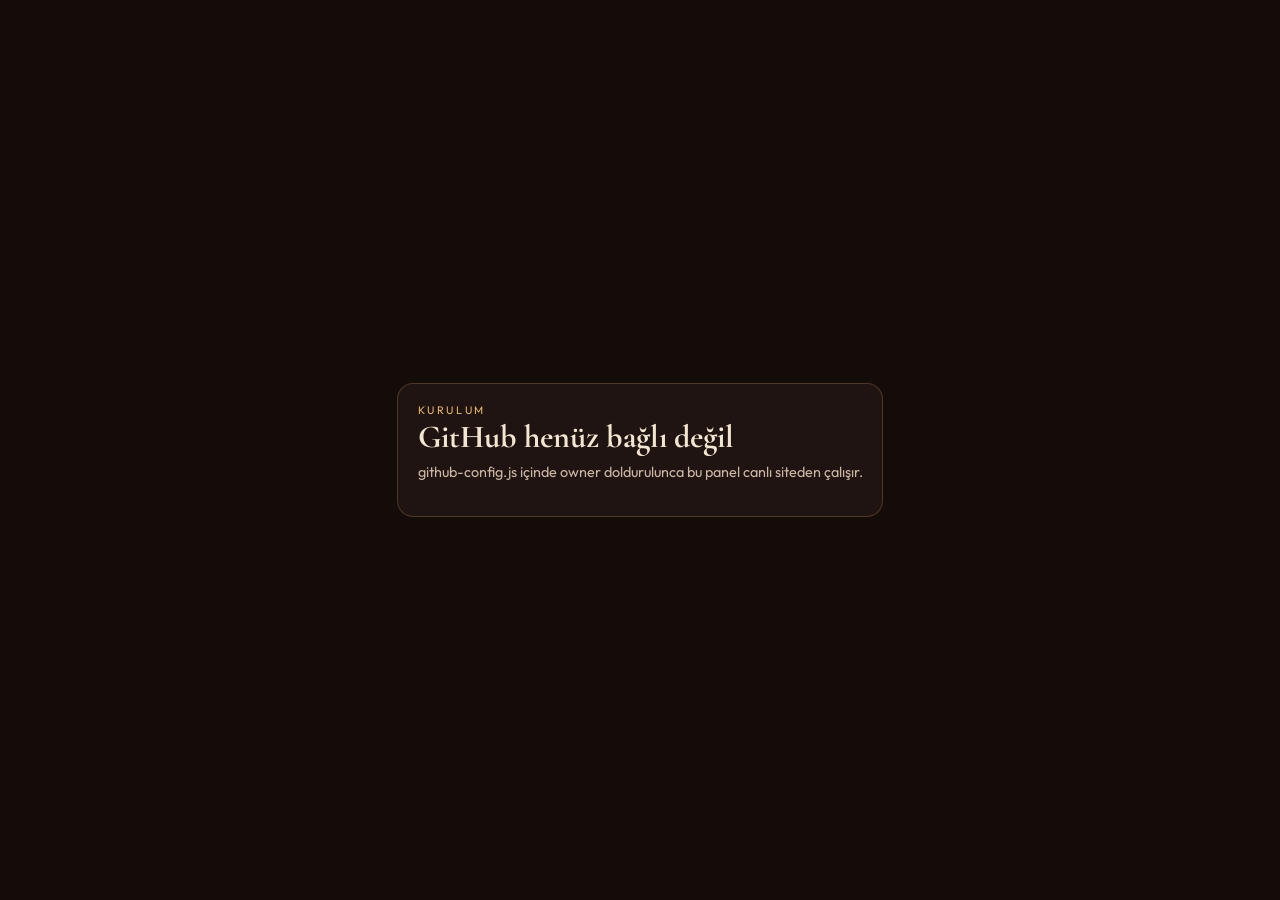
==== admin.html @ 78df75b0 "Firat Kebap QR menu and GitHub Pages admin panel. Co-authored-by: Cursor <cursoragent@cursor.com>" ====
<!DOCTYPE html>
<html lang="tr">
  <head>
    <meta charset="UTF-8" />
    <meta name="viewport" content="width=device-width, initial-scale=1" />
    <meta name="theme-color" content="#140c09" />
    <title>Admin · Fırat Kebap</title>
    <link rel="preconnect" href="https://fonts.googleapis.com" />
    <link rel="preconnect" href="https://fonts.gstatic.com" crossorigin />
    <link
      href="https://fonts.googleapis.com/css2?family=Cormorant+Garamond:wght@700&family=Outfit:wght@400;500;600;700&display=swap"
      rel="stylesheet"
    />
    <link rel="stylesheet" href="admin.css" />
  </head>
  <body>
    <section class="gate" id="setup" hidden>
      <div class="card wide">
        <p class="kicker">Kurulum</p>
        <h1>GitHub henüz bağlı değil</h1>
        <p class="hint">github-config.js içinde owner doldurulunca bu panel canlı siteden çalışır.</p>
      </div>
    </section>

    <section class="gate" id="gate">
      <div class="card wide">
        <p class="kicker">Yönetim</p>
        <h1>Fırat Kebap</h1>
        <p class="hint">
          GitHub token ile girin. Token tarayıcıda kalır, siteye yazılmaz. Müşteri menüyü token olmadan görür.
        </p>
        <p class="hint">
          Token:
          <a href="https://github.com/settings/tokens/new?scopes=repo&description=FiratKebapAdmin" target="_blank" rel="noopener"
            >repo yetkili yeni token</a
          >
          oluşturun, kopyalayıp aşağıya yapıştırın.
        </p>
        <form id="loginForm">
          <label>
            GitHub token
            <input type="password" id="pin" autocomplete="off" required />
          </label>
          <p class="err" id="loginErr" hidden></p>
          <button type="submit">Giriş</button>
        </form>
      </div>
    </section>

    <div class="app" id="app" hidden>
      <header class="top">
        <div>
          <p class="kicker">Admin</p>
          <h1>Menü düzenle</h1>
        </div>
        <div class="top-actions">
          <span class="save-state" id="saveState">Kayıtlı</span>
          <a class="ghost" href="index.html" target="_blank" rel="noopener">Menüyü gör</a>
          <button type="button" class="ghost" id="logoutBtn">Çıkış</button>
        </div>
      </header>

      <section class="card meta">
        <label>Restoran adı <input id="restName" /></label>
        <label>Alt yazı <input id="restSub" /></label>
        <label>Üst satır <input id="restKicker" /></label>
      </section>

      <div class="toolbar">
        <button type="button" id="addCat">+ Kategori</button>
      </div>

      <div id="cats"></div>
    </div>

    <script src="github-config.js"></script>
    <script src="menu.js"></script>
    <script src="cloud.js"></script>
    <script src="admin.js"></script>
  </body>
</html>
---- admin.css ----
:root {
  --bg: #140c09;
  --card: #1f1411;
  --paper: #f3e6d0;
  --muted: #cbb8a4;
  --ember: #e85d04;
  --gold: #e8b86d;
  --line: rgba(232, 184, 109, 0.22);
  --danger: #ff6b4a;
}

* {
  box-sizing: border-box;
  margin: 0;
  padding: 0;
}

body {
  min-height: 100dvh;
  font-family: Outfit, system-ui, sans-serif;
  background: #140c09;
  color: var(--paper);
}

.kicker {
  letter-spacing: 0.24em;
  text-transform: uppercase;
  font-size: 0.68rem;
  color: var(--gold);
}

h1 {
  font-family: "Cormorant Garamond", Georgia, serif;
  font-size: 2rem;
}

[hidden] {
  display: none !important;
}

.gate {
  min-height: 100dvh;
  display: grid;
  place-items: center;
  padding: 1rem;
}

.card {
  background: var(--card);
  border: 1px solid var(--line);
  border-radius: 1rem;
  padding: 1.2rem;
}

.card.wide {
  max-width: 640px;
}

.steps {
  margin: 0 0 1rem 1.1rem;
  color: var(--muted);
  display: grid;
  gap: 0.45rem;
  font-size: 0.92rem;
}

.steps a {
  color: var(--gold);
}

.rules {
  background: #140c09;
  border: 1px solid var(--line);
  border-radius: 0.8rem;
  padding: 0.8rem;
  overflow: auto;
  font-size: 0.72rem;
  color: var(--paper);
  margin: 0 0 0.8rem;
  white-space: pre-wrap;
}

.hint,
.err {
  color: var(--muted);
  font-size: 0.9rem;
  margin: 0.4rem 0 1rem;
}

.err {
  color: var(--danger);
}

label {
  display: grid;
  gap: 0.35rem;
  font-size: 0.82rem;
  color: var(--muted);
  margin-bottom: 0.75rem;
}

input,
textarea {
  width: 100%;
  border: 1px solid var(--line);
  background: #140c09;
  color: var(--paper);
  border-radius: 0.7rem;
  padding: 0.7rem 0.8rem;
  font: inherit;
}

button,
.ghost {
  appearance: none;
  border: 0;
  background: var(--ember);
  color: #fff;
  border-radius: 999px;
  padding: 0.65rem 1rem;
  font: inherit;
  font-weight: 600;
  cursor: pointer;
  text-decoration: none;
}

.ghost {
  background: transparent;
  border: 1px solid var(--line);
  color: var(--paper);
}

.app {
  max-width: 860px;
  margin: 0 auto;
  padding: 1.2rem 1rem 4rem;
}

.top {
  display: flex;
  justify-content: space-between;
  gap: 1rem;
  align-items: flex-start;
  margin-bottom: 1rem;
  flex-wrap: wrap;
}

.top-actions {
  display: flex;
  gap: 0.5rem;
  align-items: center;
  flex-wrap: wrap;
}

.save-state {
  color: var(--muted);
  font-size: 0.8rem;
}

.meta {
  display: grid;
  gap: 0.2rem;
  margin-bottom: 1rem;
}

.toolbar {
  margin: 0.8rem 0;
}

.cat {
  margin-bottom: 1rem;
}

.cat-head {
  display: flex;
  gap: 0.5rem;
  align-items: center;
  margin-bottom: 0.6rem;
}

.cat-head input {
  flex: 1;
}

.item {
  display: grid;
  grid-template-columns: 88px 1fr;
  gap: 0.75rem;
  padding: 0.8rem 0;
  border-top: 1px dashed var(--line);
}

.thumb {
  width: 88px;
  height: 88px;
  border-radius: 0.7rem;
  object-fit: cover;
  background: #2a1c16;
  border: 1px dashed var(--line);
}

.thumb.empty {
  display: grid;
  place-items: center;
  color: var(--muted);
  font-size: 0.7rem;
  text-align: center;
  padding: 0.3rem;
}

.fields {
  display: grid;
  gap: 0.35rem;
}

.row {
  display: grid;
  grid-template-columns: 1fr 110px;
  gap: 0.5rem;
}

.mini {
  display: flex;
  gap: 0.4rem;
  flex-wrap: wrap;
}

.mini button,
.mini label.file {
  background: transparent;
  border: 1px solid var(--line);
  color: var(--paper);
  font-size: 0.78rem;
  padding: 0.35rem 0.7rem;
}

.danger {
  border-color: var(--danger) !important;
  color: var(--danger) !important;
}

.file input {
  display: none;
}

@media (max-width: 640px) {
  .item {
    grid-template-columns: 72px 1fr;
  }
  .row {
    grid-template-columns: 1fr;
  }
}
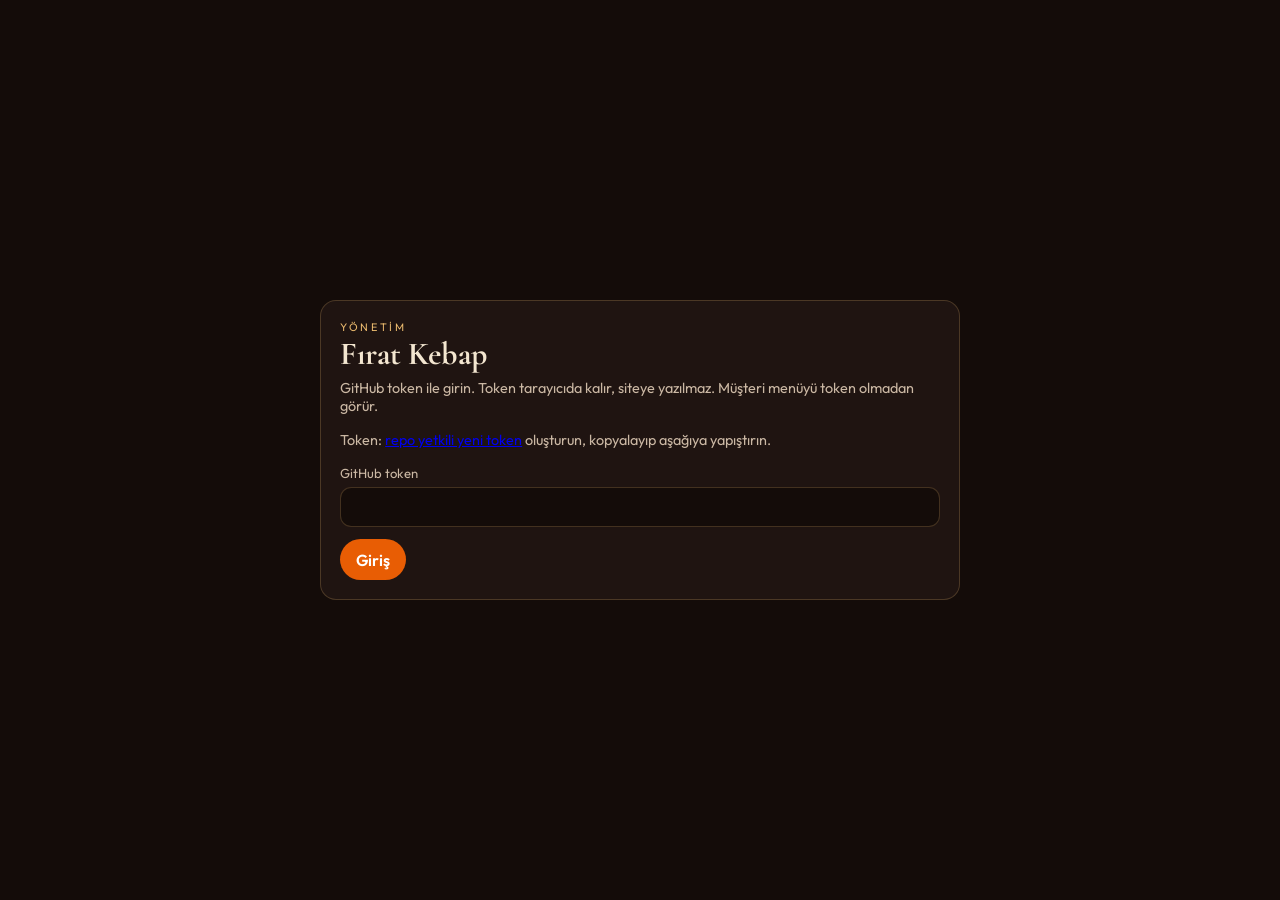
==== commit c1d74b95: "Black menu theme, editable site texts, photo zoom, printable QR. Co-authored-by: Cursor <cursoragent" ====
--- a/admin.html
+++ b/admin.html
@@ -63,7 +63,8 @@
       <section class="card meta">
         <label>Restoran adı <input id="restName" /></label>
         <label>Alt yazı <input id="restSub" /></label>
-        <label>Üst satır <input id="restKicker" /></label>
+        <label>Üst satır (boş = gizle) <input id="restKicker" /></label>
+        <label>Sayfa altı yazı (boş = gizle) <input id="restNote" /></label>
       </section>
 
       <div class="toolbar">
--- a/admin.css
+++ b/admin.css
@@ -227,11 +227,20 @@
 
 .mini button,
 .mini label.file {
-  background: transparent;
-  border: 1px solid var(--line);
-  color: var(--paper);
   font-size: 0.78rem;
   padding: 0.35rem 0.7rem;
+}
+
+.mini button {
+  background: transparent;
+  border: 1px solid var(--line);
+  color: var(--paper);
+}
+
+.mini label.file {
+  background: var(--ember);
+  border-color: var(--ember);
+  color: #fff;
 }
 
 .danger {
